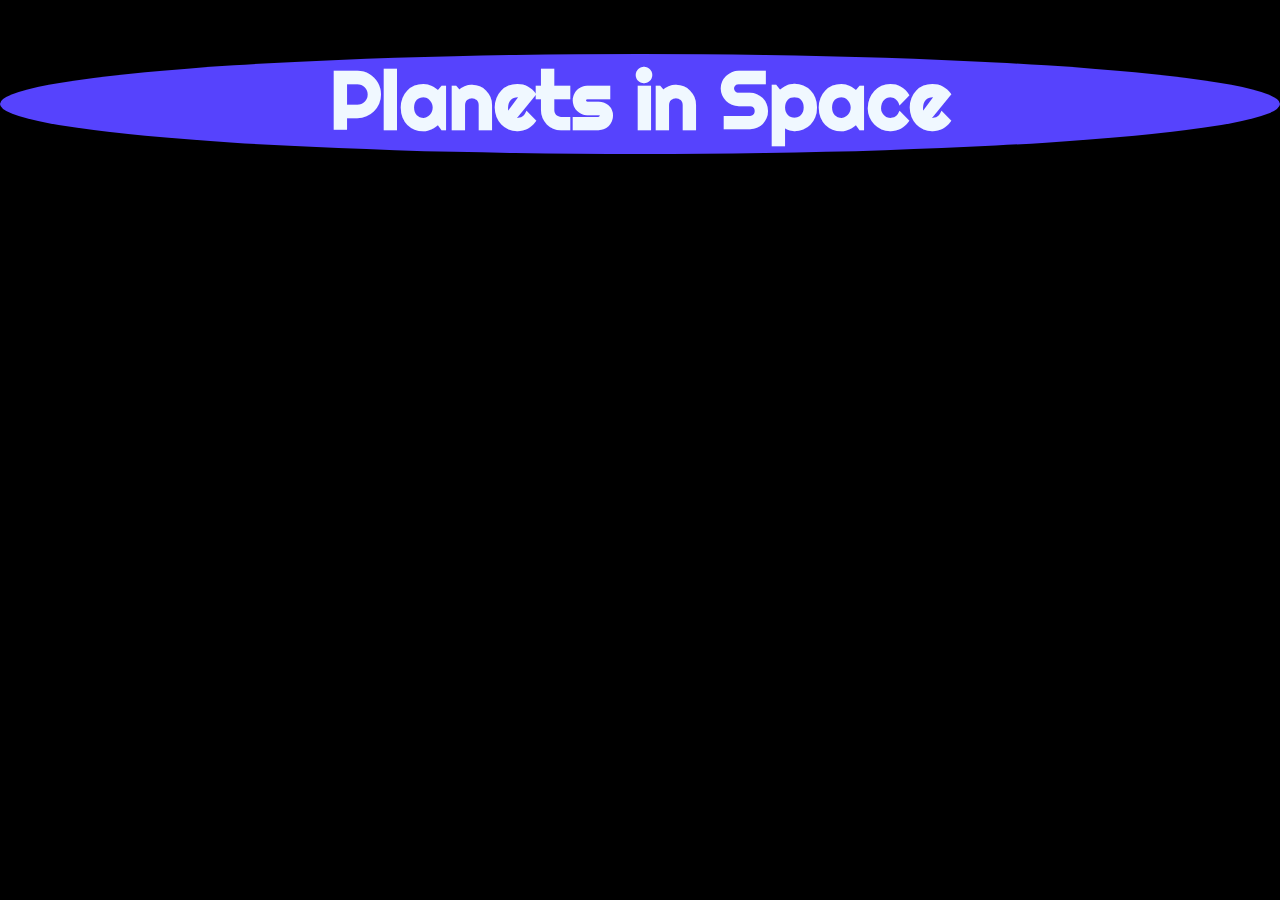
==== index.html @ 97a45a43 "header id on div around h1 (with heading class)" ====
<!DOCTYPE html>
<html lang="en">
<head>
  <meta charset="UTF-8">
  <title>Planet Data Table</title>
  <link rel="stylesheet" href="css/style.css">
  <link rel="stylesheet" href="css/reset.css">
  <link rel="stylesheet" href="devalencia_regular_macroman/stylesheet.css">
  <link rel="preconnect" href="https://fonts.gstatic.com">
  <link href="https://fonts.googleapis.com/css2?family=Righteous&display=swap" rel="stylesheet">
  <link rel="preconnect" href="https://fonts.gstatic.com">
  <link href="https://fonts.googleapis.com/css2?family=Lato&display=swap" rel="stylesheet">
</head>
<body>
  <div id="header">
    <h1 class="heading">Planets in Space</h1>  
  </div>

    
</body>
</html>
---- css/style.css ----
html {
  background-color: black
}

#data {
  font-family: 'Lato', sans-serif;
}

#header {
  height: 100px;
  border-radius: 100%;
  background-color: #5643fd;
}

.heading{
  font-size: 5em;
  font-family: 'Righteous', cursive;
  color: aliceblue;
  text-align: center;
}
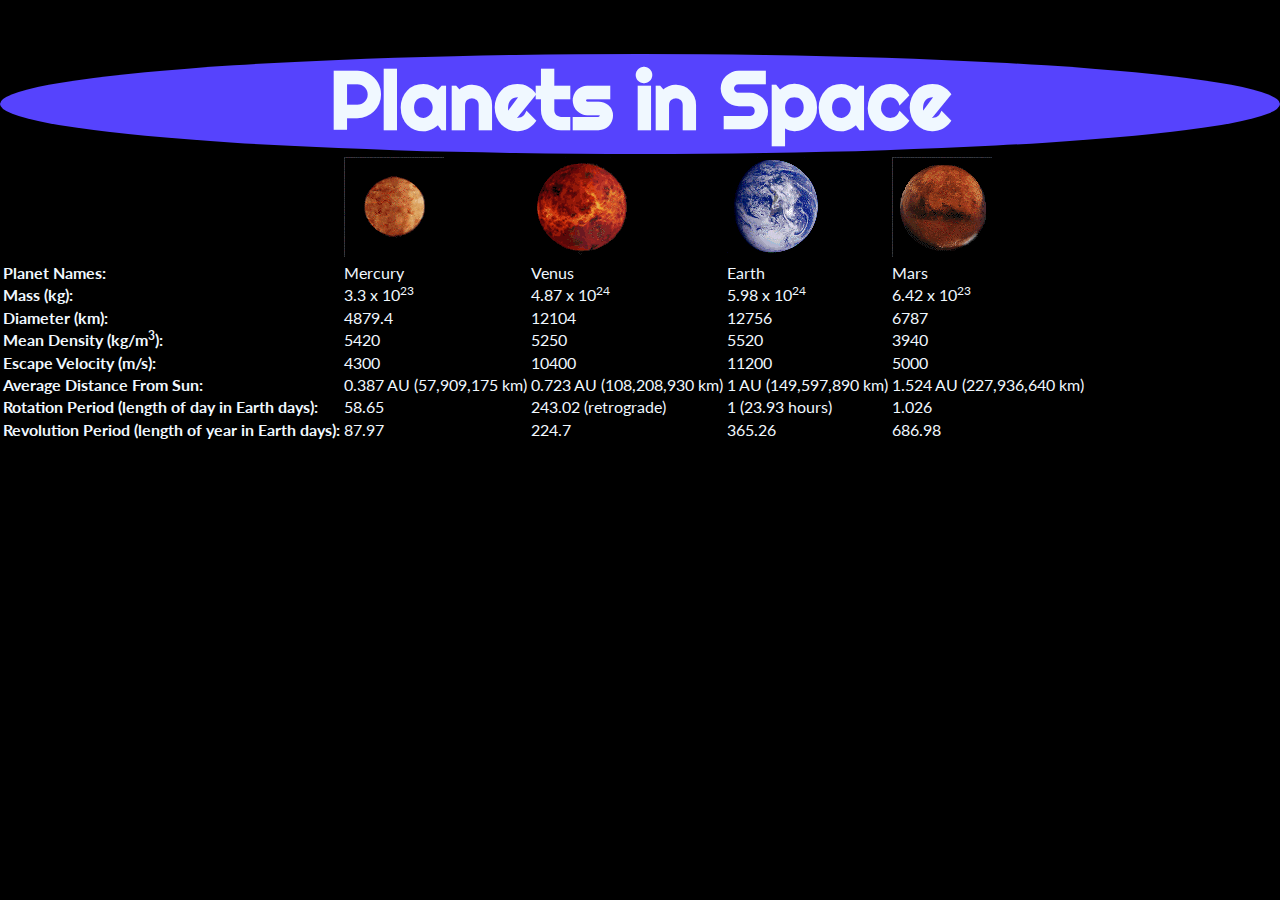
==== commit 3242fc62: "added planet information" ====
--- a/index.html
+++ b/index.html
@@ -15,6 +15,73 @@
   <div id="header">
     <h1 class="heading">Planets in Space</h1>  
   </div>
+  
+  <table>
+    <tr>
+      <td></td>
+      <td><img src="images/mercury.gif" alt="Mercury"></td>
+      <td><img src="images/venus.gif" alt="Venus"></td>
+      <td><img src="images/earth.gif" alt="Earth"></td>
+      <td><img src="images/mars.gif" alt="Mars"></td>
+    </tr>
+    <tr>
+      <td><strong>Planet Names:</strong></td>
+      <td>Mercury</td>
+      <td>Venus</td>
+      <td>Earth</td>
+      <td>Mars</td>
+    </tr>
+    <tr>
+      <td><strong>Mass (kg):</strong></td>
+      <td>3.3 x 10<sup>23</sup></td>
+      <td>4.87 x 10<sup>24</sup></td>
+      <td>5.98 x 10<sup>24</sup></td>
+      <td>	6.42 x 10<sup>23</sup></td>
+    </tr>
+    <tr>
+      <td><strong>Diameter (km):</strong></td>
+      <td>4879.4</td>
+      <td>12104</td>
+      <td>12756</td>
+      <td>6787</td>
+    </tr>
+    <tr>
+      <td><strong>Mean Density (kg/m<sup>3</sup>):</strong></td>
+      <td>5420</td>
+      <td>5250</td>
+      <td>5520</td>
+      <td>3940</td>
+    </tr>
+    <tr>
+      <td><strong>Escape Velocity (m/s):</strong></td>
+      <td>4300</td>
+      <td>10400</td>
+      <td>11200</td>
+      <td>5000</td>
+    </tr>
+    <tr>
+      <td><strong>Average Distance From Sun:</strong></td>
+      <td>0.387 AU (57,909,175 km)</td>
+      <td>0.723 AU (108,208,930 km)</td>
+      <td>1 AU (149,597,890 km)</td>
+      <td>1.524 AU (227,936,640 km)</td>
+    </tr>
+    <tr>
+      <td><strong>Rotation Period (length of day in Earth days):</strong></td>
+      <td>58.65</td>
+      <td>243.02 (retrograde)</td>
+      <td>1 (23.93 hours)</td>
+      <td>1.026</td>
+    </tr>
+    <tr>
+      <td><strong>Revolution Period (length of year in Earth days):</strong></td>
+      <td>87.97</td>
+      <td>224.7</td>
+      <td>365.26</td>
+      <td>686.98</td>
+    </tr>
+  
+  </table>
 
     
 </body>
--- a/css/style.css
+++ b/css/style.css
@@ -1,9 +1,7 @@
 html {
-  background-color: black
-}
-
-#data {
   font-family: 'Lato', sans-serif;
+  color: aliceblue;
+  background-color: black;
 }
 
 #header {
@@ -17,4 +15,4 @@
   font-family: 'Righteous', cursive;
   color: aliceblue;
   text-align: center;
-}+}
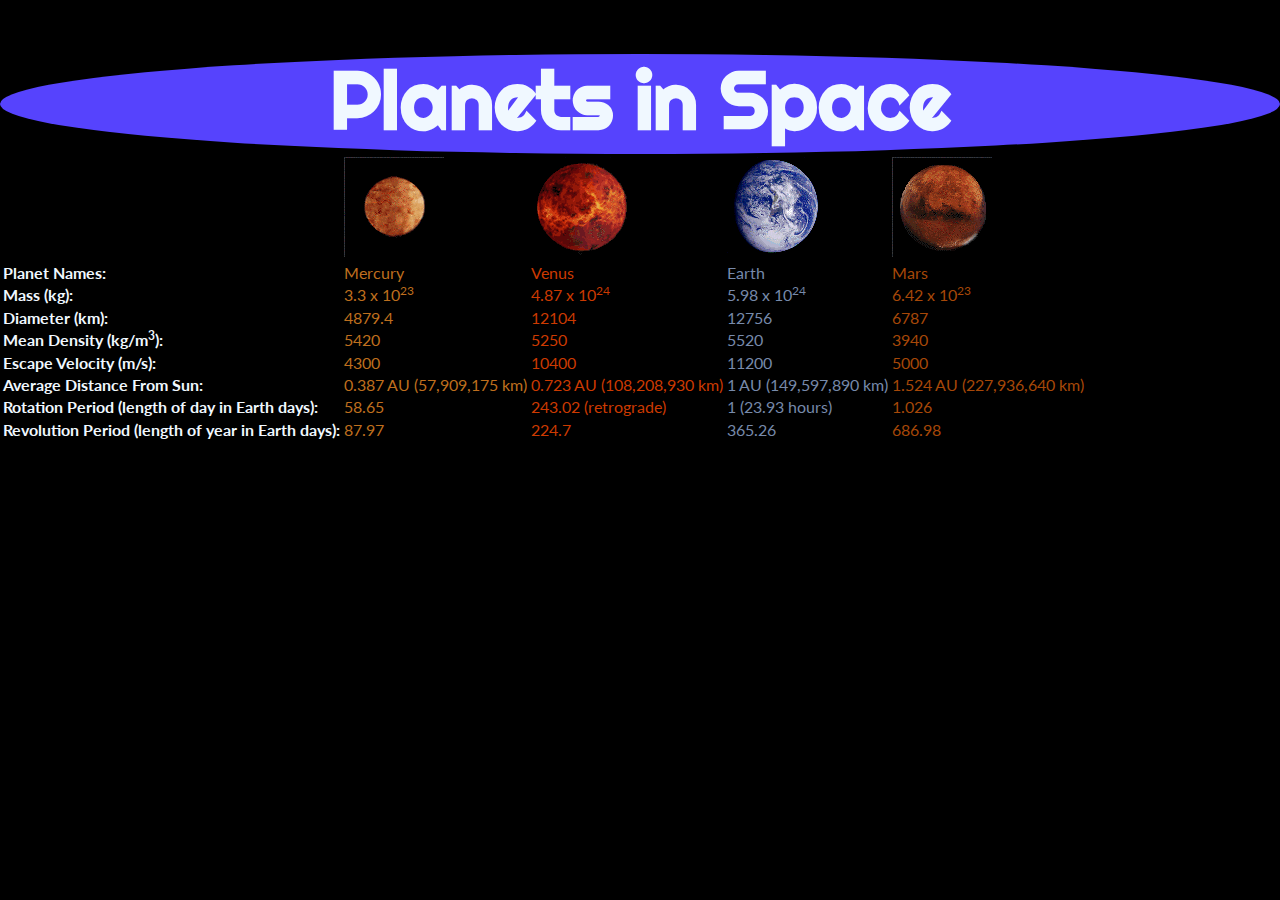
==== commit 0e6bf39b: "put planet classes on respective planet" ====
--- a/index.html
+++ b/index.html
@@ -26,59 +26,59 @@
     </tr>
     <tr>
       <td><strong>Planet Names:</strong></td>
-      <td>Mercury</td>
-      <td>Venus</td>
-      <td>Earth</td>
-      <td>Mars</td>
+      <td class="mercury">Mercury</td>
+      <td class="venus">Venus</td>
+      <td class="earth">Earth</td>
+      <td class="mars">Mars</td>
     </tr>
     <tr>
       <td><strong>Mass (kg):</strong></td>
-      <td>3.3 x 10<sup>23</sup></td>
-      <td>4.87 x 10<sup>24</sup></td>
-      <td>5.98 x 10<sup>24</sup></td>
-      <td>	6.42 x 10<sup>23</sup></td>
+      <td class="mercury">3.3 x 10<sup>23</sup></td>
+      <td class="venus">4.87 x 10<sup>24</sup></td>
+      <td class="earth">5.98 x 10<sup>24</sup></td>
+      <td class="mars">6.42 x 10<sup>23</sup></td>
     </tr>
     <tr>
       <td><strong>Diameter (km):</strong></td>
-      <td>4879.4</td>
-      <td>12104</td>
-      <td>12756</td>
-      <td>6787</td>
+      <td class="mercury">4879.4</td>
+      <td class="venus">12104</td>
+      <td class="earth">12756</td>
+      <td class="mars">6787</td>
     </tr>
     <tr>
       <td><strong>Mean Density (kg/m<sup>3</sup>):</strong></td>
-      <td>5420</td>
-      <td>5250</td>
-      <td>5520</td>
-      <td>3940</td>
+      <td class="mercury">5420</td>
+      <td class="venus">5250</td>
+      <td class="earth">5520</td>
+      <td class="mars">3940</td>
     </tr>
     <tr>
       <td><strong>Escape Velocity (m/s):</strong></td>
-      <td>4300</td>
-      <td>10400</td>
-      <td>11200</td>
-      <td>5000</td>
+      <td class="mercury">4300</td>
+      <td class="venus">10400</td>
+      <td class="earth">11200</td>
+      <td class="mars">5000</td>
     </tr>
     <tr>
       <td><strong>Average Distance From Sun:</strong></td>
-      <td>0.387 AU (57,909,175 km)</td>
-      <td>0.723 AU (108,208,930 km)</td>
-      <td>1 AU (149,597,890 km)</td>
-      <td>1.524 AU (227,936,640 km)</td>
+      <td class="mercury">0.387 AU (57,909,175 km)</td>
+      <td class="venus">0.723 AU (108,208,930 km)</td>
+      <td class="earth">1 AU (149,597,890 km)</td>
+      <td class="mars">1.524 AU (227,936,640 km)</td>
     </tr>
     <tr>
       <td><strong>Rotation Period (length of day in Earth days):</strong></td>
-      <td>58.65</td>
-      <td>243.02 (retrograde)</td>
-      <td>1 (23.93 hours)</td>
-      <td>1.026</td>
+      <td class="mercury">58.65</td>
+      <td class="venus">243.02 (retrograde)</td>
+      <td class="earth">1 (23.93 hours)</td>
+      <td class="mars">1.026</td>
     </tr>
     <tr>
       <td><strong>Revolution Period (length of year in Earth days):</strong></td>
-      <td>87.97</td>
-      <td>224.7</td>
-      <td>365.26</td>
-      <td>686.98</td>
+      <td class="mercury">87.97</td>
+      <td class="venus">224.7</td>
+      <td class="earth">365.26</td>
+      <td class="mars">686.98</td>
     </tr>
   
   </table>
--- a/css/style.css
+++ b/css/style.css
@@ -16,3 +16,19 @@
   color: aliceblue;
   text-align: center;
 }
+
+.mercury{
+  color:#bf6f1e;
+}
+
+.venus{
+  color:#cc3a00;
+}
+
+.earth{
+  color:#778aab;
+}
+
+.mars{
+  color:#a74808;
+}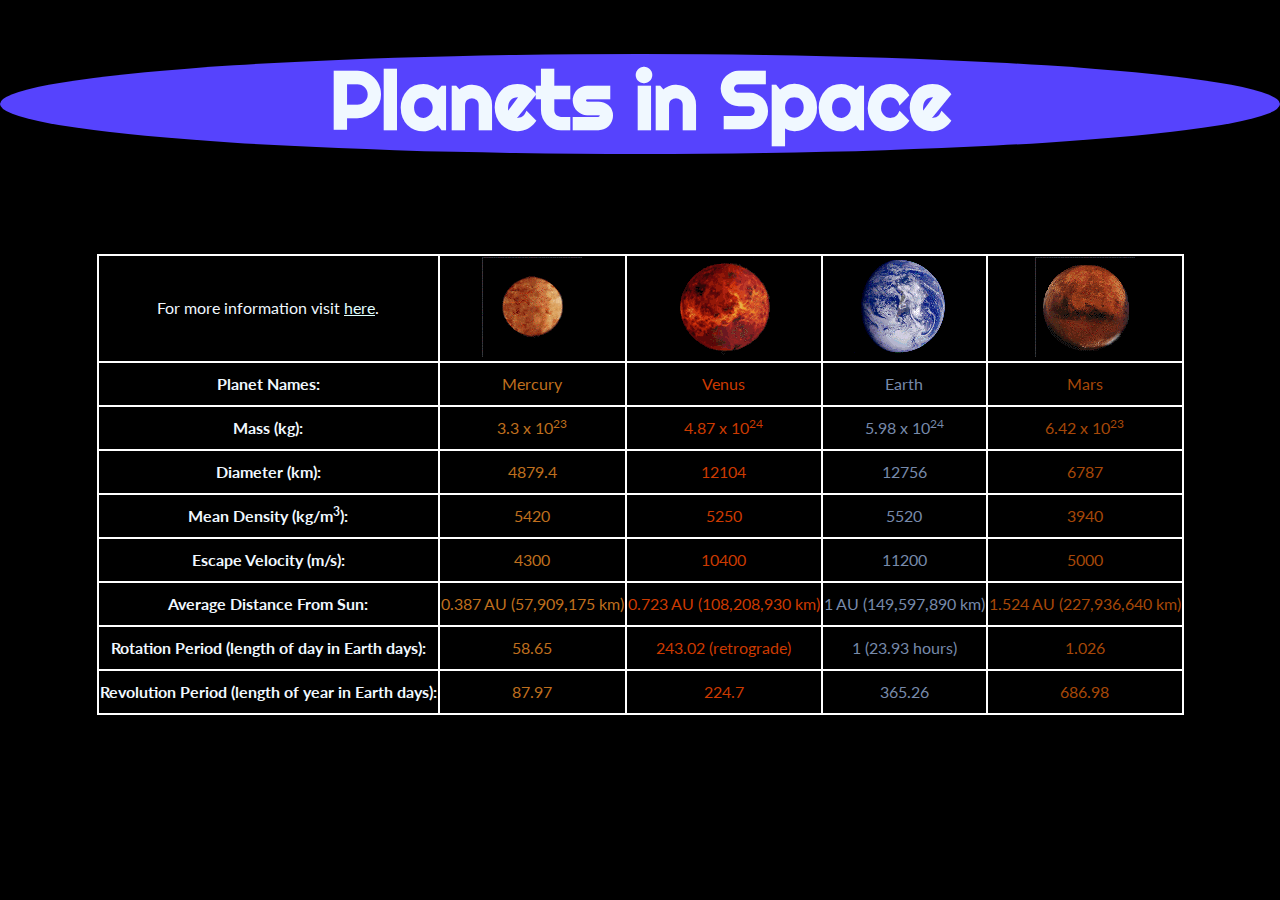
==== commit 969ef0db: "added nasa link for more information" ====
--- a/index.html
+++ b/index.html
@@ -12,77 +12,76 @@
   <link href="https://fonts.googleapis.com/css2?family=Lato&display=swap" rel="stylesheet">
 </head>
 <body>
-  <div id="header">
-    <h1 class="heading">Planets in Space</h1>  
+  <div class="header">
+    <h1 id="heading">Planets in Space</h1>  
   </div>
-  
-  <table>
-    <tr>
-      <td></td>
-      <td><img src="images/mercury.gif" alt="Mercury"></td>
-      <td><img src="images/venus.gif" alt="Venus"></td>
-      <td><img src="images/earth.gif" alt="Earth"></td>
-      <td><img src="images/mars.gif" alt="Mars"></td>
-    </tr>
-    <tr>
-      <td><strong>Planet Names:</strong></td>
-      <td class="mercury">Mercury</td>
-      <td class="venus">Venus</td>
-      <td class="earth">Earth</td>
-      <td class="mars">Mars</td>
-    </tr>
-    <tr>
-      <td><strong>Mass (kg):</strong></td>
-      <td class="mercury">3.3 x 10<sup>23</sup></td>
-      <td class="venus">4.87 x 10<sup>24</sup></td>
-      <td class="earth">5.98 x 10<sup>24</sup></td>
-      <td class="mars">6.42 x 10<sup>23</sup></td>
-    </tr>
-    <tr>
-      <td><strong>Diameter (km):</strong></td>
-      <td class="mercury">4879.4</td>
-      <td class="venus">12104</td>
-      <td class="earth">12756</td>
-      <td class="mars">6787</td>
-    </tr>
-    <tr>
-      <td><strong>Mean Density (kg/m<sup>3</sup>):</strong></td>
-      <td class="mercury">5420</td>
-      <td class="venus">5250</td>
-      <td class="earth">5520</td>
-      <td class="mars">3940</td>
-    </tr>
-    <tr>
-      <td><strong>Escape Velocity (m/s):</strong></td>
-      <td class="mercury">4300</td>
-      <td class="venus">10400</td>
-      <td class="earth">11200</td>
-      <td class="mars">5000</td>
-    </tr>
-    <tr>
-      <td><strong>Average Distance From Sun:</strong></td>
-      <td class="mercury">0.387 AU (57,909,175 km)</td>
-      <td class="venus">0.723 AU (108,208,930 km)</td>
-      <td class="earth">1 AU (149,597,890 km)</td>
-      <td class="mars">1.524 AU (227,936,640 km)</td>
-    </tr>
-    <tr>
-      <td><strong>Rotation Period (length of day in Earth days):</strong></td>
-      <td class="mercury">58.65</td>
-      <td class="venus">243.02 (retrograde)</td>
-      <td class="earth">1 (23.93 hours)</td>
-      <td class="mars">1.026</td>
-    </tr>
-    <tr>
-      <td><strong>Revolution Period (length of year in Earth days):</strong></td>
-      <td class="mercury">87.97</td>
-      <td class="venus">224.7</td>
-      <td class="earth">365.26</td>
-      <td class="mars">686.98</td>
-    </tr>
-  
-  </table>
-
+  <div>
+    <table>
+      <tr>
+        <td>For more information visit <a id="link" href="https://pds.nasa.gov/planets/special/mercury.htm">here</a>.</td>
+        <td><img src="images/mercury.gif" alt="Mercury"></td>
+        <td><img src="images/venus.gif" alt="Venus"></td>
+        <td><img src="images/earth.gif" alt="Earth"></td>
+        <td><img src="images/mars.gif" alt="Mars"></td>
+      </tr>
+      <tr>
+        <td><strong>Planet Names:</strong></td>
+        <td id="mercury">Mercury</td>
+        <td id="venus">Venus</td>
+        <td id="earth">Earth</td>
+        <td id="mars">Mars</td>
+      </tr>
+      <tr>
+        <td><strong>Mass (kg):</strong></td>
+        <td id="mercury">3.3 x 10<sup>23</sup></td>
+        <td id="venus">4.87 x 10<sup>24</sup></td>
+        <td id="earth">5.98 x 10<sup>24</sup></td>
+        <td id="mars">6.42 x 10<sup>23</sup></td>
+      </tr>
+      <tr>
+        <td><strong>Diameter (km):</strong></td>
+        <td id="mercury">4879.4</td>
+        <td id="venus">12104</td>
+        <td id="earth">12756</td>
+        <td id="mars">6787</td>
+      </tr>
+      <tr>
+        <td><strong>Mean Density (kg/m<sup>3</sup>):</strong></td>
+        <td id="mercury">5420</td>
+        <td id="venus">5250</td>
+        <td id="earth">5520</td>
+        <td id="mars">3940</td>
+      </tr>
+      <tr>
+        <td><strong>Escape Velocity (m/s):</strong></td>
+        <td id="mercury">4300</td>
+        <td id="venus">10400</td>
+        <td id="earth">11200</td>
+        <td id="mars">5000</td>
+      </tr>
+      <tr>
+        <td><strong>Average Distance From Sun:</strong></td>
+        <td id="mercury">0.387 AU (57,909,175 km)</td>
+        <td id="venus">0.723 AU (108,208,930 km)</td>
+        <td id="earth">1 AU (149,597,890 km)</td>
+        <td id="mars">1.524 AU (227,936,640 km)</td>
+      </tr>
+      <tr>
+        <td><strong>Rotation Period (length of day in Earth days):</strong></td>
+        <td id="mercury">58.65</td>
+        <td id="venus">243.02 (retrograde)</td>
+        <td id="earth">1 (23.93 hours)</td>
+        <td id="mars">1.026</td>
+      </tr>
+      <tr>
+        <td><strong>Revolution Period (length of year in Earth days):</strong></td>
+        <td id="mercury">87.97</td>
+        <td id="venus">224.7</td>
+        <td id="earth">365.26</td>
+        <td id="mars">686.98</td>
+      </tr>
+    </table> 
+  </div>
     
 </body>
 </html>
--- a/css/style.css
+++ b/css/style.css
@@ -3,32 +3,40 @@
   color: aliceblue;
   background-color: black;
 }
-
-#header {
+.header {
   height: 100px;
   border-radius: 100%;
   background-color: #5643fd;
 }
-
-.heading{
+#heading{
   font-size: 5em;
   font-family: 'Righteous', cursive;
   color: aliceblue;
   text-align: center;
 }
-
-.mercury{
+#mercury{
   color:#bf6f1e;
 }
-
-.venus{
+#venus{
   color:#cc3a00;
 }
-
-.earth{
+#earth{
   color:#778aab;
 }
-
-.mars{
+#mars{
   color:#a74808;
+}
+table, th, td{
+  margin-top: 100px;
+  margin-left: auto;
+  margin-right: auto;
+  border-collapse: collapse;
+  border: 2px solid white;
+  text-align: center;
+}
+td{
+  height: 40px;
+}
+#link{
+  color: #e0ffff;
 }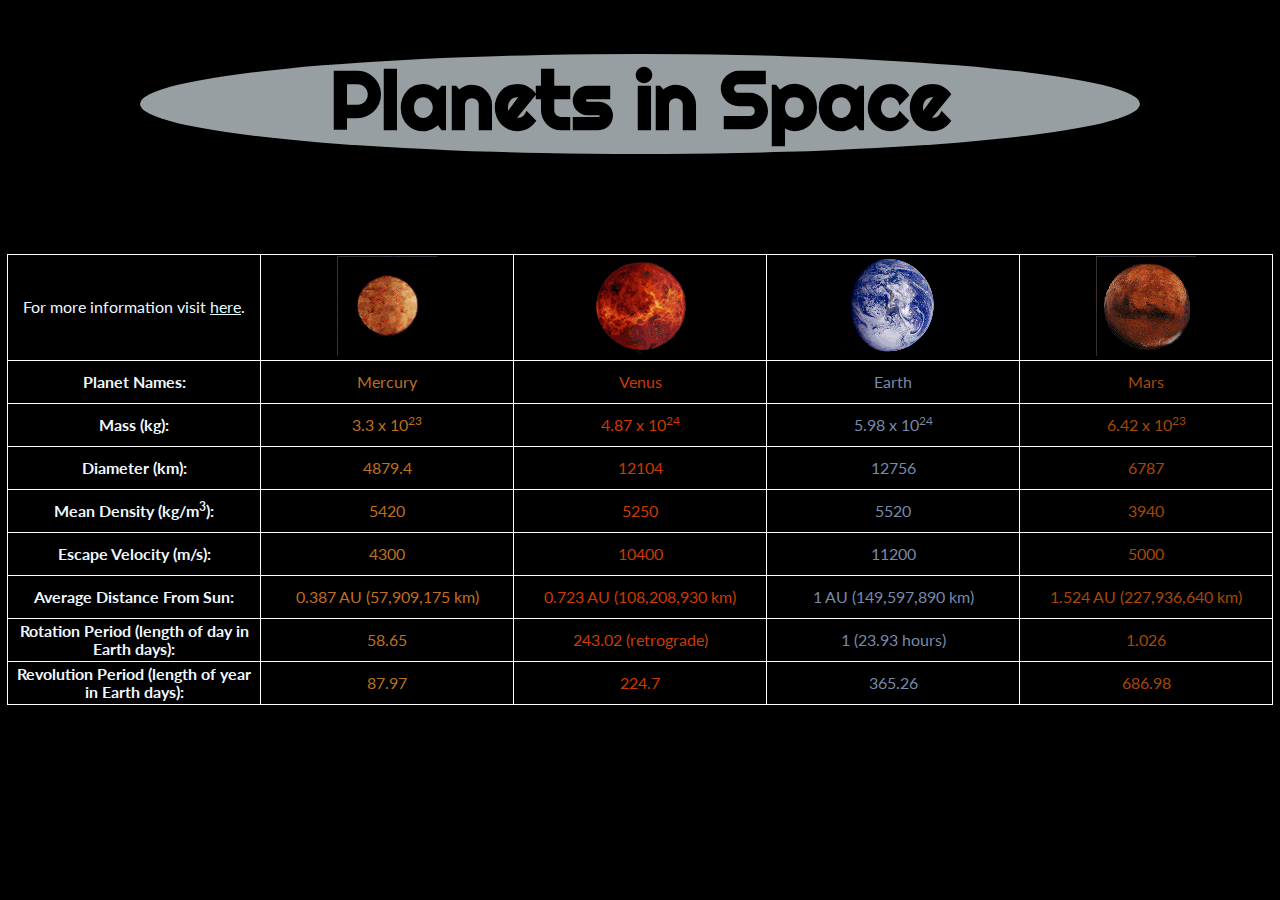
==== commit 86407439: "changes ids to classes to fix validator error" ====
--- a/index.html
+++ b/index.html
@@ -18,7 +18,7 @@
   <div>
     <table>
       <tr>
-        <td>For more information visit <a id="link" href="https://pds.nasa.gov/planets/special/mercury.htm">here</a>.</td>
+        <td>For more information visit <a class="link" href="https://pds.nasa.gov/planets/special/mercury.htm">here</a>.</td>
         <td><img src="images/mercury.gif" alt="Mercury"></td>
         <td><img src="images/venus.gif" alt="Venus"></td>
         <td><img src="images/earth.gif" alt="Earth"></td>
@@ -26,59 +26,59 @@
       </tr>
       <tr>
         <td><strong>Planet Names:</strong></td>
-        <td id="mercury">Mercury</td>
-        <td id="venus">Venus</td>
-        <td id="earth">Earth</td>
-        <td id="mars">Mars</td>
+        <td class="mercury">Mercury</td>
+        <td class="venus">Venus</td>
+        <td class="earth">Earth</td>
+        <td class="mars">Mars</td>
       </tr>
       <tr>
         <td><strong>Mass (kg):</strong></td>
-        <td id="mercury">3.3 x 10<sup>23</sup></td>
-        <td id="venus">4.87 x 10<sup>24</sup></td>
-        <td id="earth">5.98 x 10<sup>24</sup></td>
-        <td id="mars">6.42 x 10<sup>23</sup></td>
+        <td class="mercury">3.3 x 10<sup>23</sup></td>
+        <td class="venus">4.87 x 10<sup>24</sup></td>
+        <td class="earth">5.98 x 10<sup>24</sup></td>
+        <td class="mars">6.42 x 10<sup>23</sup></td>
       </tr>
       <tr>
         <td><strong>Diameter (km):</strong></td>
-        <td id="mercury">4879.4</td>
-        <td id="venus">12104</td>
-        <td id="earth">12756</td>
-        <td id="mars">6787</td>
+        <td class="mercury">4879.4</td>
+        <td class="venus">12104</td>
+        <td class="earth">12756</td>
+        <td class="mars">6787</td>
       </tr>
       <tr>
         <td><strong>Mean Density (kg/m<sup>3</sup>):</strong></td>
-        <td id="mercury">5420</td>
-        <td id="venus">5250</td>
-        <td id="earth">5520</td>
-        <td id="mars">3940</td>
+        <td class="mercury">5420</td>
+        <td class="venus">5250</td>
+        <td class="earth">5520</td>
+        <td class="mars">3940</td>
       </tr>
       <tr>
         <td><strong>Escape Velocity (m/s):</strong></td>
-        <td id="mercury">4300</td>
-        <td id="venus">10400</td>
-        <td id="earth">11200</td>
-        <td id="mars">5000</td>
+        <td class="mercury">4300</td>
+        <td class="venus">10400</td>
+        <td class="earth">11200</td>
+        <td class="mars">5000</td>
       </tr>
       <tr>
         <td><strong>Average Distance From Sun:</strong></td>
-        <td id="mercury">0.387 AU (57,909,175 km)</td>
-        <td id="venus">0.723 AU (108,208,930 km)</td>
-        <td id="earth">1 AU (149,597,890 km)</td>
-        <td id="mars">1.524 AU (227,936,640 km)</td>
+        <td class="mercury">0.387 AU (57,909,175 km)</td>
+        <td class="venus">0.723 AU (108,208,930 km)</td>
+        <td class="earth">1 AU (149,597,890 km)</td>
+        <td class="mars">1.524 AU (227,936,640 km)</td>
       </tr>
       <tr>
         <td><strong>Rotation Period (length of day in Earth days):</strong></td>
-        <td id="mercury">58.65</td>
-        <td id="venus">243.02 (retrograde)</td>
-        <td id="earth">1 (23.93 hours)</td>
-        <td id="mars">1.026</td>
+        <td class="mercury">58.65</td>
+        <td class="venus">243.02 (retrograde)</td>
+        <td class="earth">1 (23.93 hours)</td>
+        <td class="mars">1.026</td>
       </tr>
       <tr>
         <td><strong>Revolution Period (length of year in Earth days):</strong></td>
-        <td id="mercury">87.97</td>
-        <td id="venus">224.7</td>
-        <td id="earth">365.26</td>
-        <td id="mars">686.98</td>
+        <td class="mercury">87.97</td>
+        <td class="venus">224.7</td>
+        <td class="earth">365.26</td>
+        <td class="mars">686.98</td>
       </tr>
     </table> 
   </div>
--- a/css/style.css
+++ b/css/style.css
@@ -4,39 +4,44 @@
   background-color: black;
 }
 .header {
+  margin-left: auto;
+  margin-right: auto;
+  width: 1000px;
   height: 100px;
   border-radius: 100%;
-  background-color: #5643fd;
+  background-color: #989fa3;
 }
 #heading{
   font-size: 5em;
   font-family: 'Righteous', cursive;
-  color: aliceblue;
+  color: black;
   text-align: center;
 }
-#mercury{
+.mercury{
   color:#bf6f1e;
 }
-#venus{
+.venus{
   color:#cc3a00;
 }
-#earth{
+.earth{
   color:#778aab;
 }
-#mars{
+.mars{
   color:#a74808;
 }
 table, th, td{
   margin-top: 100px;
+  margin-bottom: 100px;
   margin-left: auto;
   margin-right: auto;
   border-collapse: collapse;
-  border: 2px solid white;
+  border: 1px solid white;
   text-align: center;
 }
 td{
   height: 40px;
+  width: 250px
 }
-#link{
+.link{
   color: #e0ffff;
 }